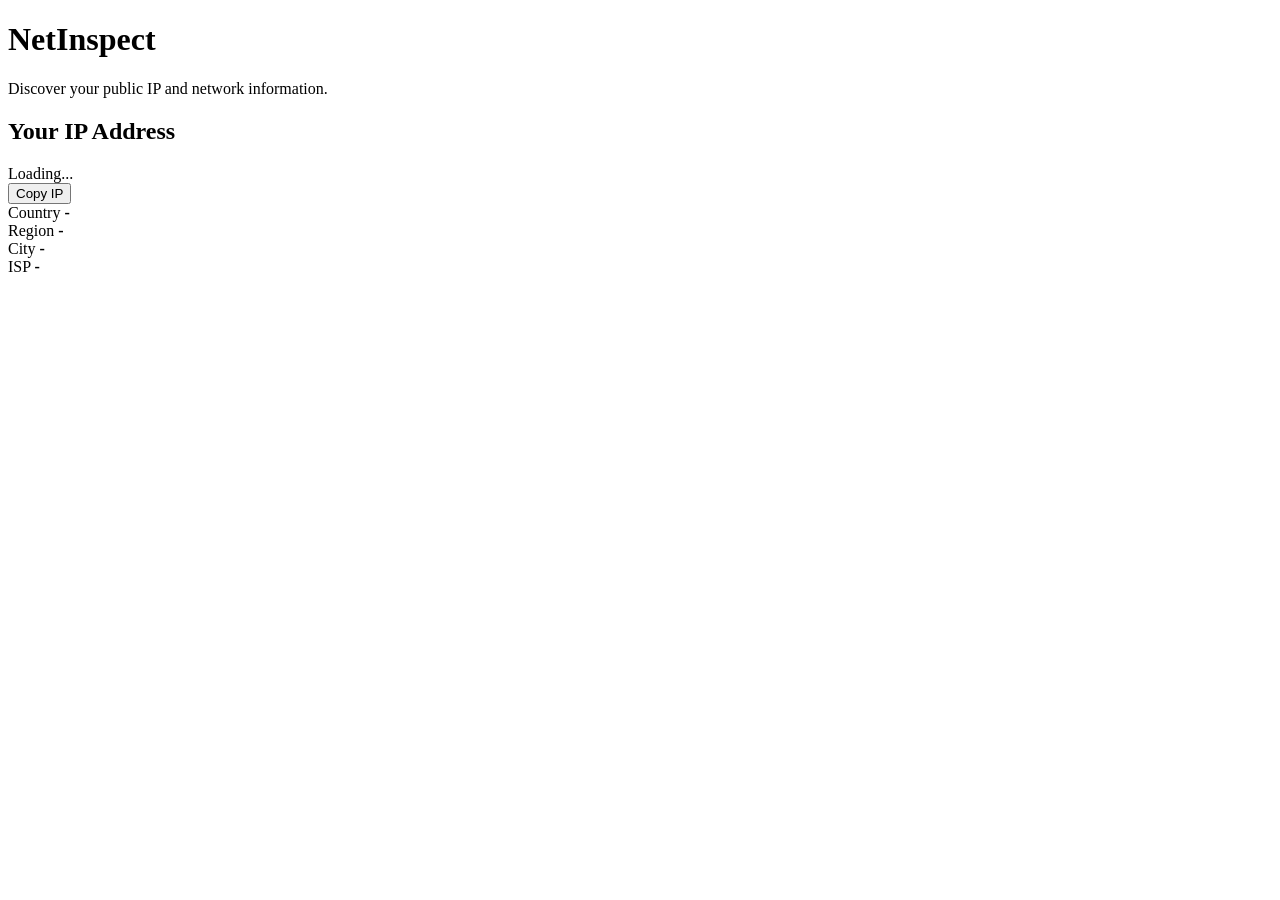
==== index.html @ 0f5e6444 "Update index.html for language and structure changes" ====
<!DOCTYPE html>
<html lang="en">
<head>
    <meta charset="UTF-8">
    <meta name="viewport" content="width=device-width, initial-scale=1.0">
    <title>NetInspect</title>

    <link rel="stylesheet" href="css/style.css">
</head>
<body>

    <main class="container">

        <h1>NetInspect</h1>
        <p class="subtitle">
            Discover your public IP and network information.
        </p>

        <section class="card">

            <h2>Your IP Address</h2>

            <div id="ip" class="ip-address">
                Loading...
            </div>

            <button onclick="copyIp()">
                Copy IP
            </button>

            <div class="info">

                <div>
                    <span>Country</span>
                    <strong id="country">-</strong>
                </div>

                <div>
                    <span>Region</span>
                    <strong id="region">-</strong>
                </div>

                <div>
                    <span>City</span>
                    <strong id="city">-</strong>
                </div>

                <div>
                    <span>ISP</span>
                    <strong id="isp">-</strong>
                </div>

            </div>

        </section>

    </main>

    <script src="js/app.js"></script>

</body>
</html>
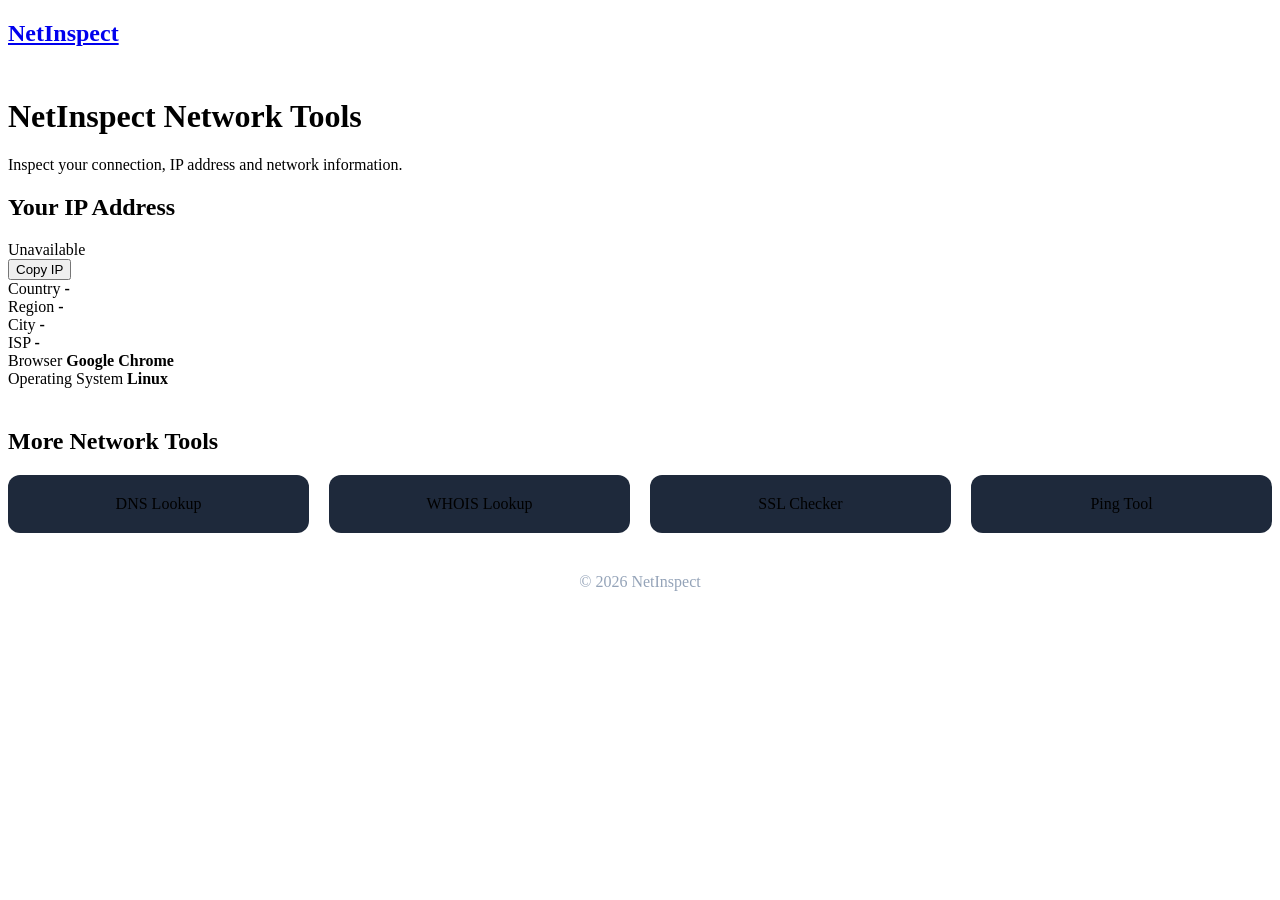
==== commit 4fdf93c4: "Update logo to be a link in index.html" ====
--- a/index.html
+++ b/index.html
@@ -3,17 +3,47 @@
 <head>
     <meta charset="UTF-8">
     <meta name="viewport" content="width=device-width, initial-scale=1.0">
-    <title>NetInspect</title>
 
+    <title>NetInspect Network Tools</title>
+
+    <meta name="description"
+          content="Check your public IP address, location, ISP and network information instantly.">
+
+    <meta name="keywords"
+          content="ip checker, my ip, public ip, ip lookup">
+
+    <meta name="author"
+          content="Madoxx7">
+
+    <link rel="icon" type="image/svg+xml" href="assets/logo.svg">
     <link rel="stylesheet" href="css/style.css">
 </head>
+
 <body>
 
     <main class="container">
 
-        <h1>NetInspect</h1>
+        <header>
+            <nav class="navbar">
+
+                <div class="logo">
+                    <a href="./index.html">NetInspect</a>
+                </div>
+
+                <ul class="nav-links">
+                    <li><a href="index.html">IP Checker</a></li>
+                    <li><a href="dns.html">DNS Lookup</a></li>
+                    <li><a href="#">WHOIS</a></li>
+                    <li><a href="#">Tools</a></li>
+                </ul>
+
+            </nav>
+        </header>
+
+        <h1>NetInspect Network Tools</h1>
+
         <p class="subtitle">
-            Discover your public IP and network information.
+            Inspect your connection, IP address and network information.
         </p>
 
         <section class="card">
@@ -50,12 +80,52 @@
                     <strong id="isp">-</strong>
                 </div>
 
+                <div>
+                    <span>Browser</span>
+                    <strong id="browser">-</strong>
+                </div>
+
+                <div>
+                    <span>Operating System</span>
+                    <strong id="os">-</strong>
+                </div>
+
+            </div>
+
+        </section>
+
+        <section class="future-tools">
+
+            <h2>More Network Tools</h2>
+
+            <div class="tools-grid">
+
+                <div class="tool-card">
+                    DNS Lookup
+                </div>
+
+                <div class="tool-card">
+                    WHOIS Lookup
+                </div>
+
+                <div class="tool-card">
+                    SSL Checker
+                </div>
+
+                <div class="tool-card">
+                    Ping Tool
+                </div>
+
             </div>
 
         </section>
 
     </main>
 
+    <footer>
+        <p>© 2026 NetInspect</p>
+    </footer>
+
     <script src="js/app.js"></script>
 
 </body>
--- a/css/style.css
+++ b/css/style.css
@@ -0,0 +1,70 @@
+.navbar{
+    display:flex;
+    justify-content:space-between;
+    align-items:center;
+    margin-bottom:40px;
+}
+
+.logo{
+    font-size:1.5rem;
+    font-weight:bold;
+}
+
+.nav-links{
+    display:flex;
+    gap:20px;
+    list-style:none;
+}
+
+.nav-links a{
+    color:white;
+    text-decoration:none;
+}
+
+.nav-links a:hover{
+    opacity:.8;
+}
+
+.future-tools{
+    margin-top:40px;
+}
+
+.tools-grid{
+    display:grid;
+    grid-template-columns:repeat(auto-fit,minmax(200px,1fr));
+    gap:20px;
+    margin-top:20px;
+}
+
+.tool-card{
+    background:#1e293b;
+    padding:20px;
+    border-radius:12px;
+    text-align:center;
+    transition:.2s;
+    cursor:pointer;
+}
+
+.tool-card:hover{
+    transform:translateY(-4px);
+}
+
+footer{
+    text-align:center;
+    margin-top:40px;
+    color:#94a3b8;
+}
+
+@media (max-width: 768px){
+
+    .navbar{
+        flex-direction:column;
+        gap:20px;
+    }
+
+    .nav-links{
+        flex-wrap:wrap;
+        justify-content:center;
+    }
+
+}
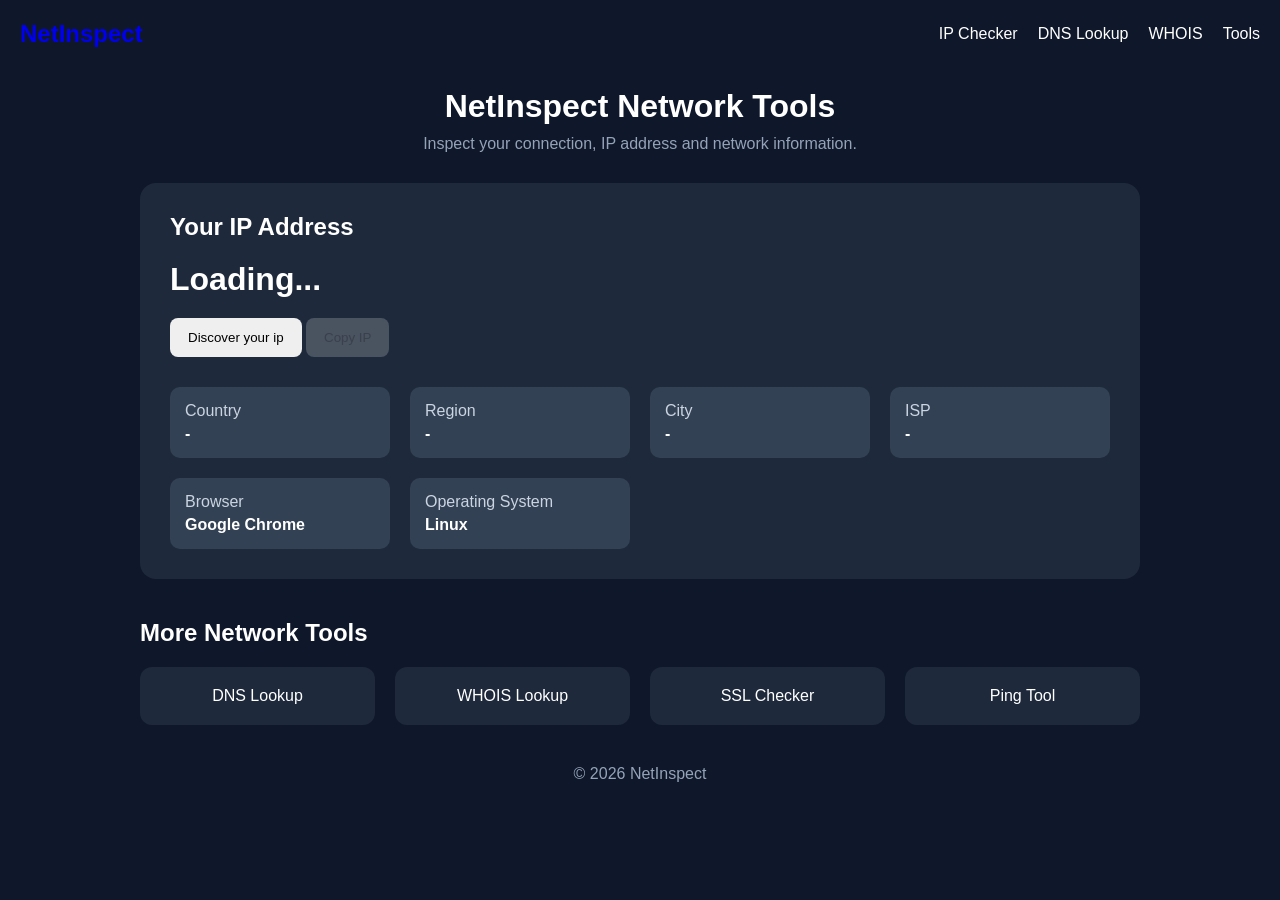
==== commit 9ebb8f2e: "fix: Bug in copy button" ====
--- a/index.html
+++ b/index.html
@@ -1,132 +1,105 @@
-<!DOCTYPE html>
+<!doctype html>
 <html lang="en">
-<head>
-    <meta charset="UTF-8">
-    <meta name="viewport" content="width=device-width, initial-scale=1.0">
+  <head>
+    <meta charset="UTF-8" />
+    <meta name="viewport" content="width=device-width, initial-scale=1.0" />
 
     <title>NetInspect Network Tools</title>
 
-    <meta name="description"
-          content="Check your public IP address, location, ISP and network information instantly.">
+    <meta
+      name="description"
+      content="Check your public IP address, location, ISP and network information instantly."
+    />
 
-    <meta name="keywords"
-          content="ip checker, my ip, public ip, ip lookup">
+    <meta name="keywords" content="ip checker, my ip, public ip, ip lookup" />
 
-    <meta name="author"
-          content="Madoxx7">
+    <meta name="author" content="Madoxx7" />
 
-    <link rel="icon" type="image/svg+xml" href="assets/logo.svg">
-    <link rel="stylesheet" href="css/style.css">
-</head>
+    <link rel="icon" type="image/svg+xml" href="assets/logo.svg" />
+    <link rel="stylesheet" href="css/style.css" />
+  </head>
 
-<body>
+  <body>
+    <header>
+      <nav class="navbar">
+        <div class="logo">
+          <a href="./index.html">NetInspect</a>
+        </div>
 
+        <ul class="nav-links">
+          <li><a href="index.html">IP Checker</a></li>
+          <li><a href="dns.html">DNS Lookup</a></li>
+          <li><a href="#">WHOIS</a></li>
+          <li><a href="#">Tools</a></li>
+        </ul>
+      </nav>
+    </header>
     <main class="container">
+      <h1>NetInspect Network Tools</h1>
 
-        <header>
-            <nav class="navbar">
+      <p class="subtitle">
+        Inspect your connection, IP address and network information.
+      </p>
 
-                <div class="logo">
-                    <a href="./index.html">NetInspect</a>
-                </div>
+      <section class="card">
+        <h2>Your IP Address</h2>
+        <div id="ip" class="ip-address">Loading...</div>
+        
+        <button id="btn-show-ip">Discover your ip</button>
+        <button id="btn-copy" onclick="copyIp()">Copy IP</button>
 
-                <ul class="nav-links">
-                    <li><a href="index.html">IP Checker</a></li>
-                    <li><a href="dns.html">DNS Lookup</a></li>
-                    <li><a href="#">WHOIS</a></li>
-                    <li><a href="#">Tools</a></li>
-                </ul>
+        <div class="info">
+          <div>
+            <span>Country</span>
+            <strong id="country">-</strong>
+          </div>
 
-            </nav>
-        </header>
+          <div>
+            <span>Region</span>
+            <strong id="region">-</strong>
+          </div>
 
-        <h1>NetInspect Network Tools</h1>
+          <div>
+            <span>City</span>
+            <strong id="city">-</strong>
+          </div>
 
-        <p class="subtitle">
-            Inspect your connection, IP address and network information.
-        </p>
+          <div>
+            <span>ISP</span>
+            <strong id="isp">-</strong>
+          </div>
 
-        <section class="card">
+          <div>
+            <span>Browser</span>
+            <strong id="browser">-</strong>
+          </div>
 
-            <h2>Your IP Address</h2>
+          <div>
+            <span>Operating System</span>
+            <strong id="os">-</strong>
+          </div>
+        </div>
+      </section>
 
-            <div id="ip" class="ip-address">
-                Loading...
-            </div>
+      <section class="future-tools">
+        <h2>More Network Tools</h2>
 
-            <button onclick="copyIp()">
-                Copy IP
-            </button>
+        <div class="tools-grid">
+          <div class="tool-card">DNS Lookup</div>
 
-            <div class="info">
+          <div class="tool-card">WHOIS Lookup</div>
 
-                <div>
-                    <span>Country</span>
-                    <strong id="country">-</strong>
-                </div>
+          <div class="tool-card">SSL Checker</div>
 
-                <div>
-                    <span>Region</span>
-                    <strong id="region">-</strong>
-                </div>
-
-                <div>
-                    <span>City</span>
-                    <strong id="city">-</strong>
-                </div>
-
-                <div>
-                    <span>ISP</span>
-                    <strong id="isp">-</strong>
-                </div>
-
-                <div>
-                    <span>Browser</span>
-                    <strong id="browser">-</strong>
-                </div>
-
-                <div>
-                    <span>Operating System</span>
-                    <strong id="os">-</strong>
-                </div>
-
-            </div>
-
-        </section>
-
-        <section class="future-tools">
-
-            <h2>More Network Tools</h2>
-
-            <div class="tools-grid">
-
-                <div class="tool-card">
-                    DNS Lookup
-                </div>
-
-                <div class="tool-card">
-                    WHOIS Lookup
-                </div>
-
-                <div class="tool-card">
-                    SSL Checker
-                </div>
-
-                <div class="tool-card">
-                    Ping Tool
-                </div>
-
-            </div>
-
-        </section>
-
+          <div class="tool-card">Ping Tool</div>
+        </div>
+      </section>
     </main>
 
     <footer>
-        <p>© 2026 NetInspect</p>
+      <p>© 2026 NetInspect</p>
     </footer>
 
     <script src="js/app.js"></script>
-
-</body>
+  </body>
 </html>
--- a/css/style.css
+++ b/css/style.css
@@ -1,3 +1,28 @@
+*{
+    margin:0;
+    padding:0;
+    box-sizing:border-box;
+    text-decoration: none;
+}
+
+body{
+    font-family:Arial, Helvetica, sans-serif;
+    background:#0f172a;
+    color:white;
+    min-height:100vh;
+    padding:20px;
+}
+
+a:visited{
+    color: inherit;
+}
+
+.container{
+    width:100%;
+    max-width:1000px;
+    margin:0 auto;
+}
+
 .navbar{
     display:flex;
     justify-content:space-between;
@@ -25,6 +50,63 @@
     opacity:.8;
 }
 
+h1{
+    text-align:center;
+    margin-bottom:10px;
+}
+
+.subtitle{
+    text-align:center;
+    color:#94a3b8;
+    margin-bottom:30px;
+}
+
+.btn-show-ip{
+    display: inline;
+}
+
+.card{
+    background:#1e293b;
+    padding:30px;
+    border-radius:16px;
+}
+
+h2{
+    margin-bottom:20px;
+}
+
+.ip-address{
+    font-size:2rem;
+    font-weight:bold;
+    margin-bottom:20px;
+}
+
+button{
+    padding:12px 18px;
+    border:none;
+    border-radius:8px;
+    cursor:pointer;
+    margin-bottom:30px;
+}
+
+.info{
+    display:grid;
+    grid-template-columns:repeat(auto-fit,minmax(200px,1fr));
+    gap:20px;
+}
+
+.info div{
+    background:#334155;
+    padding:15px;
+    border-radius:10px;
+}
+
+.info span{
+    display:block;
+    color:#cbd5e1;
+    margin-bottom:5px;
+}
+
 .future-tools{
     margin-top:40px;
 }
@@ -41,12 +123,25 @@
     padding:20px;
     border-radius:12px;
     text-align:center;
+    cursor:pointer;
     transition:.2s;
-    cursor:pointer;
 }
 
 .tool-card:hover{
     transform:translateY(-4px);
+}
+
+input{
+    width:100%;
+    padding:12px;
+    border:none;
+    border-radius:8px;
+    margin-bottom:20px;
+    font-size:16px;
+}
+
+#results{
+    margin-top:20px;
 }
 
 footer{
@@ -55,7 +150,7 @@
     color:#94a3b8;
 }
 
-@media (max-width: 768px){
+@media (max-width:768px){
 
     .navbar{
         flex-direction:column;
@@ -67,4 +162,4 @@
         justify-content:center;
     }
 
-}+}
